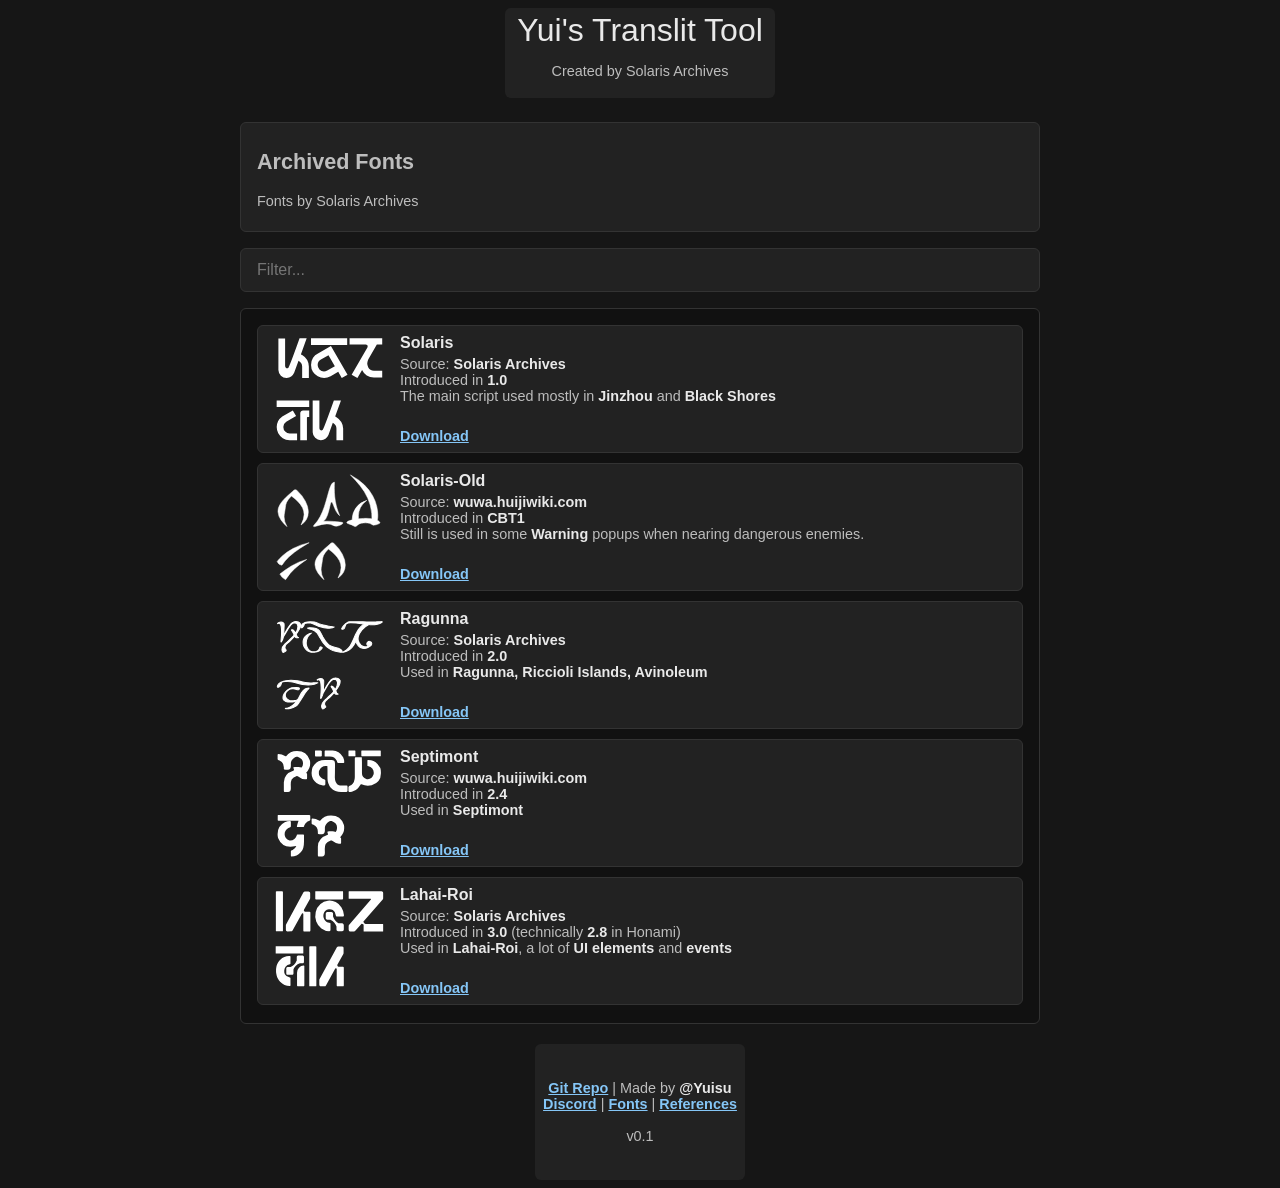
==== fonts.html @ ce8eb539 "2026-10-31 - v0.1 - Restyled some elements - Added *version numbers v(major.minor)* - Changed some b" ====
<!DOCTYPE html>
<html lang="en">
<head>
<meta charset="UTF-8">
<meta name="viewport" content="width=device-width, initial-scale=1.0">

<!-- Embed Metadata -->
<meta property="og:title" content="Yui&#39;s Transliterator">
<meta property="og:description" content="A tool to help decipher video game texts">
<meta property="og:url" content="https://qubit69.github.io/ww-transliterator/">
<meta property="og:type" content="website">
<meta property="og:site_name" content="Translit tool">
<meta property="og:image" content="https://qubit69.github.io/ww-transliterator/img/common/embed.png">
<meta property="og:image:type" content="image/png">
<meta property="og:image:width" content="1200">
<meta property="og:image:height" content="630">
<meta property="twitter:card" content="summary_large_image">

    <title>Translit Tool - Page Title</title>
    <link rel="stylesheet" href="style.css">
    <script src="script.js" defer></script>
</head>
<body>
    <!-- Header -->
    <div id="header-placeholder"></div>

    <!-- Content -->
        <div class="banner-box">
            <h2>Archived Fonts</h2>
            <p>Fonts by Solaris Archives</p>
        </div>
        <div class="banner-box" id="font-container">Loading...</div>

    <!-- Footer -->
    <div id="footer-placeholder"></div>
</body>
</html>
---- style.css ----
:root {
    --bg-main: #161616;
    --bg-lighter: #333333; /* Also used for borders */
    --bg-light:#222222;
    --bg-dark:#111111;
    --bg-danger: #a81808;
    --bg-danger-hover: #d61d08;
    --text-primary: rgba(255, 255, 255, 0.9);
    --text-muted: rgba(255, 255, 255, 0.5);
    --text-subtle: rgba(255, 255, 255, 0.7);
    --text-link: #85c6f7;
    --max-content-width: 800px;
    --max-grid-width: 738px;
    --border-radius: 6px;
    --font-family: Segoe UI, Verdana ,Open Sans, sans-serif;
    --transition: background-color 0.2s ease;
}

body {
    font-family: var(--font-family);
    font-size: 1rem;
    display: flex;
    flex-direction: column;
    align-items: center;
    background-color: var(--bg-main);
    color: var(--text-primary);
}

a:not(.header-link) {
    color: var(--text-link);
    font-weight: bold;
}
.hidden {
    display: none !important;
}
/* Header and footer */
.site-header, .site-footer {
    width: 100%;
    display: flex;
    justify-content: center;
}
.header-title {
    font-size:2rem;
}
.header-link {
    text-decoration: none;
    color: inherit;
    display: block;
}

.header-link:hover {
    text-decoration: none;
    color: inherit;
}
.header-banner, .footer-banner {
    background-color: var(--bg-light);
    border-radius: var(--border-radius);
}

/* Header */
.site-header { margin-bottom: 16px; }

.header-banner {
    padding: 4px 12px;
    text-align: center;
}

/* Header > subtitle */
.header-banner p {
    font-size: 0.9rem;
    color: var(--text-subtle);
    white-space: pre-line;
}

/* Footer */
.footer-banner {
    padding: 4px 8px;
    font-size: 0.9rem;
    color: var(--text-subtle);
    white-space: pre-line;
}
.site-footer { margin-top: 12px; }
.footer-banner span  { font-weight: bold; }
.footer-banner span { color: var(--text-primary); }

/* Top buttons */
.controls, .output-grid, #output-area { margin-bottom: 20px; }

.controls {
    display: flex;
    flex-direction: column;
    align-items: center;
    gap: 8px;
}

.btn-container {
    margin-top: 6px;
    display:flex;
    flex-wrap: wrap;
    gap:12px;
}

/* Controls > Text box */
.textinput {
        font-family: var(--font-family);
width: 100%;
max-width: var(--max-content-width);
height: 87px;
padding: 15px;
font-size: 1.2rem;
border-radius: var(--border-radius);
border: 2px solid transparent;
resize: none;
transition: border-color 0.2s ease;
background-color: var(--bg-light);
color: var(--text-primary);
}
.textinput:focus {
    border:2px solid var(--bg-lighter);
    outline:none;
}
/* Controls > Selection box */
.selector {
color: var(--text-primary);
background-color: var(--bg-light);
border: 1px solid var(--bg-lighter);
padding: 10px;
border-radius: var(--border-radius);
font-size: 1rem;
cursor: pointer;
}
/* Controls > Buttons */
.btn {
background-color: var(--bg-light);
color: var(--text-primary);
border: 1px solid var(--bg-lighter);
padding: 6px 12px;
border-radius: var(--border-radius);
cursor: pointer;
font-size: 0.9rem;
transition: var(--transition);
}

.btn:hover{
background-color: var(--bg-lighter);
}
.btn-icon {
    display:block;
    width: 24px;
    vertical-align: middle;
    pointer-events: none;
}

/* Controls > Red Buttons */
.btn.btn-danger {
background-color: var(--bg-danger);
padding: 6px 12px;
color: var(--text-primary);
border: 1px solid var(--bg-danger-hover);
border-radius: var(--border-radius);
cursor: pointer;
font-size: 0.9rem;
transition: var(--transition);
}

.btn.btn-danger:hover {
background-color: var(--bg-danger-hover);
}

/* Tile and output grid */
.output-grid, .tile-grid {
    width: 100%;
    max-width: var(--max-grid-width);
}

/* Output */
.output-grid {
    display: flex;
    flex-wrap: wrap;
    gap: 1px;
    align-content: flex-start;
    min-height: 32px;
    padding: 20px 15px;
    background-color: var(--bg-light);
    border-radius: var(--border-radius);
}

/* Output > BG Toggle */
.output-grid.bg-black { background-color: #000000; }
.output-grid.bg-invert { filter: invert(100%); }
.output-grid.bg-green { background-color: #FB0BFB; }

/* Output > Tile */
.output-grid img {
    height: 32px;
    width: auto;
    object-fit: contain;
}

/* Tile grid */
.tile-grid {
    display: grid;
    grid-template-columns: repeat(auto-fill, minmax(60px, 1fr));
    gap: 8px;
}
/* Tile Grid > Tile */
.tile {
    display: flex;
    flex-direction: column;
    align-items: center;
    cursor: pointer;
    transition: var(--transition);
    padding: 8px;
    border-radius: var(--border-radius);
    border: 1px solid var(--bg-lighter);
}

.tile:hover { background-color: var(--bg-lighter); }

.tile img {
    width: 40px;
    height: 40px;
    object-fit: contain;
    pointer-events: none;
}
/* Tile top spacing */
.tile span {
    margin-top: 10px;
    font-size: 1rem;
    color: var(--text-primary);
}


/* Bannerbox and search bar */
.banner-box, .font-search {
    background-color: var(--bg-light);
    border-radius: var(--border-radius);
    border: 1px solid var(--bg-lighter);
    width: 100%;
    margin-top:8px;
    margin-bottom: 8px;
    max-width: var(--max-content-width);
    box-sizing: border-box;
}

/* Banner Box */
.banner-box {
    padding: 8px 16px;
    font-size: 0.9rem;
    color: var(--text-subtle);
}

/* Search bar */
.font-search {
    padding: 12px 16px;
    font-size: 1rem;
    color: var(--text-primary);
    font-family: var(--font-family);
    transition: border-color 0.2s ease;
}

.font-search:focus {
    border-color: var(--text-subtle);
    outline: none;
}
#font-container
{
    background-color:var(--bg-dark);
}
/* Banner + image box */
.banner-image-box {
    display: flex;
    align-items: stretch;
    gap: 16px;
    margin-bottom: 10px;
    box-sizing: border-box;
}

.banner-image-box img {
    max-width: 110px;
    max-height: 110px;
    object-fit: contain;
    flex-shrink: 0;
}

.banner-image-box-content {
    flex: 1;
    min-width: 0;
    overflow-wrap: break-word;
    display: flex;
    flex-direction: column;
}

.banner-image-box-title {
    color: var(--text-primary);
    font-size: 1rem;
}

.banner-image-box-desc {
    margin: 4px 0 8px 0;
    color: var(--text-subtle);
}
.banner-image-box-desc span {
    font-weight: bold;
    color: var(--text-primary);
}

.banner-image-box-link {
    margin-top: auto;
}
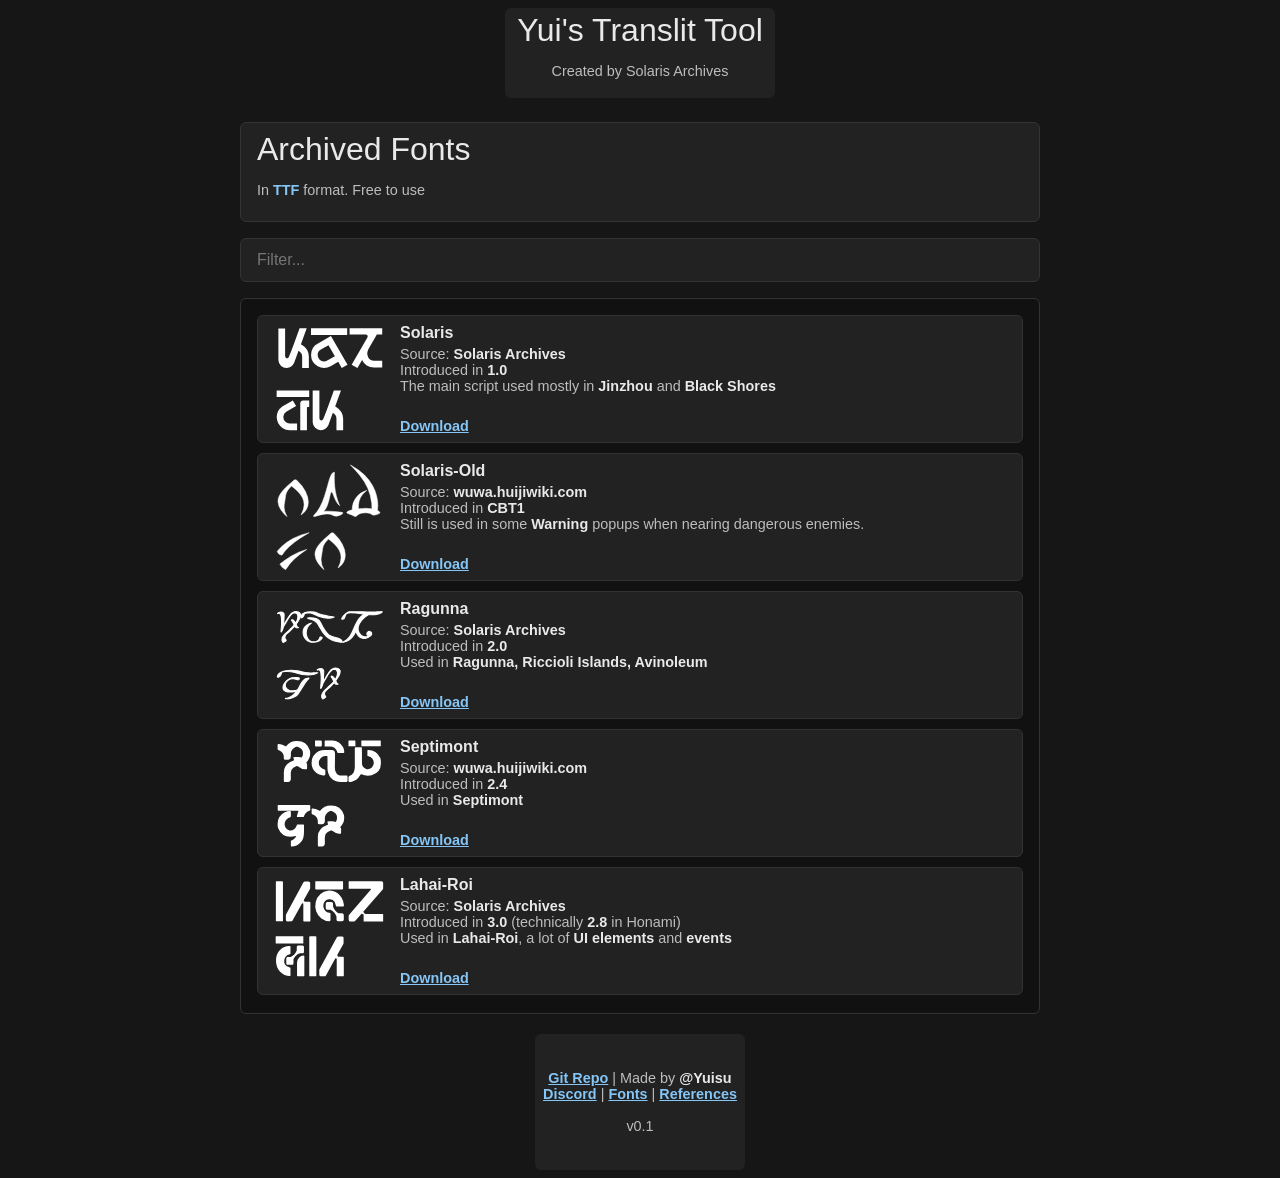
==== commit 733a7b04: "im a fish small adjustment Fonts by Solaris Archives removed because i used multiple sources" ====
--- a/fonts.html
+++ b/fonts.html
@@ -16,7 +16,7 @@
 <meta property="og:image:height" content="630">
 <meta property="twitter:card" content="summary_large_image">
 
-    <title>Translit Tool - Page Title</title>
+    <title>Translit Tool</title>
     <link rel="stylesheet" href="style.css">
     <script src="script.js" defer></script>
 </head>
@@ -26,8 +26,8 @@
 
     <!-- Content -->
         <div class="banner-box">
-            <h2>Archived Fonts</h2>
-            <p>Fonts by Solaris Archives</p>
+            <div class="header-title">Archived Fonts</div>
+            <p>In <a>TTF</a> format. Free to use</p>
         </div>
         <div class="banner-box" id="font-container">Loading...</div>
 
--- a/style.css
+++ b/style.css
@@ -41,6 +41,7 @@
 }
 .header-title {
     font-size:2rem;
+    color:var(--text-primary);
 }
 .header-link {
     text-decoration: none;
